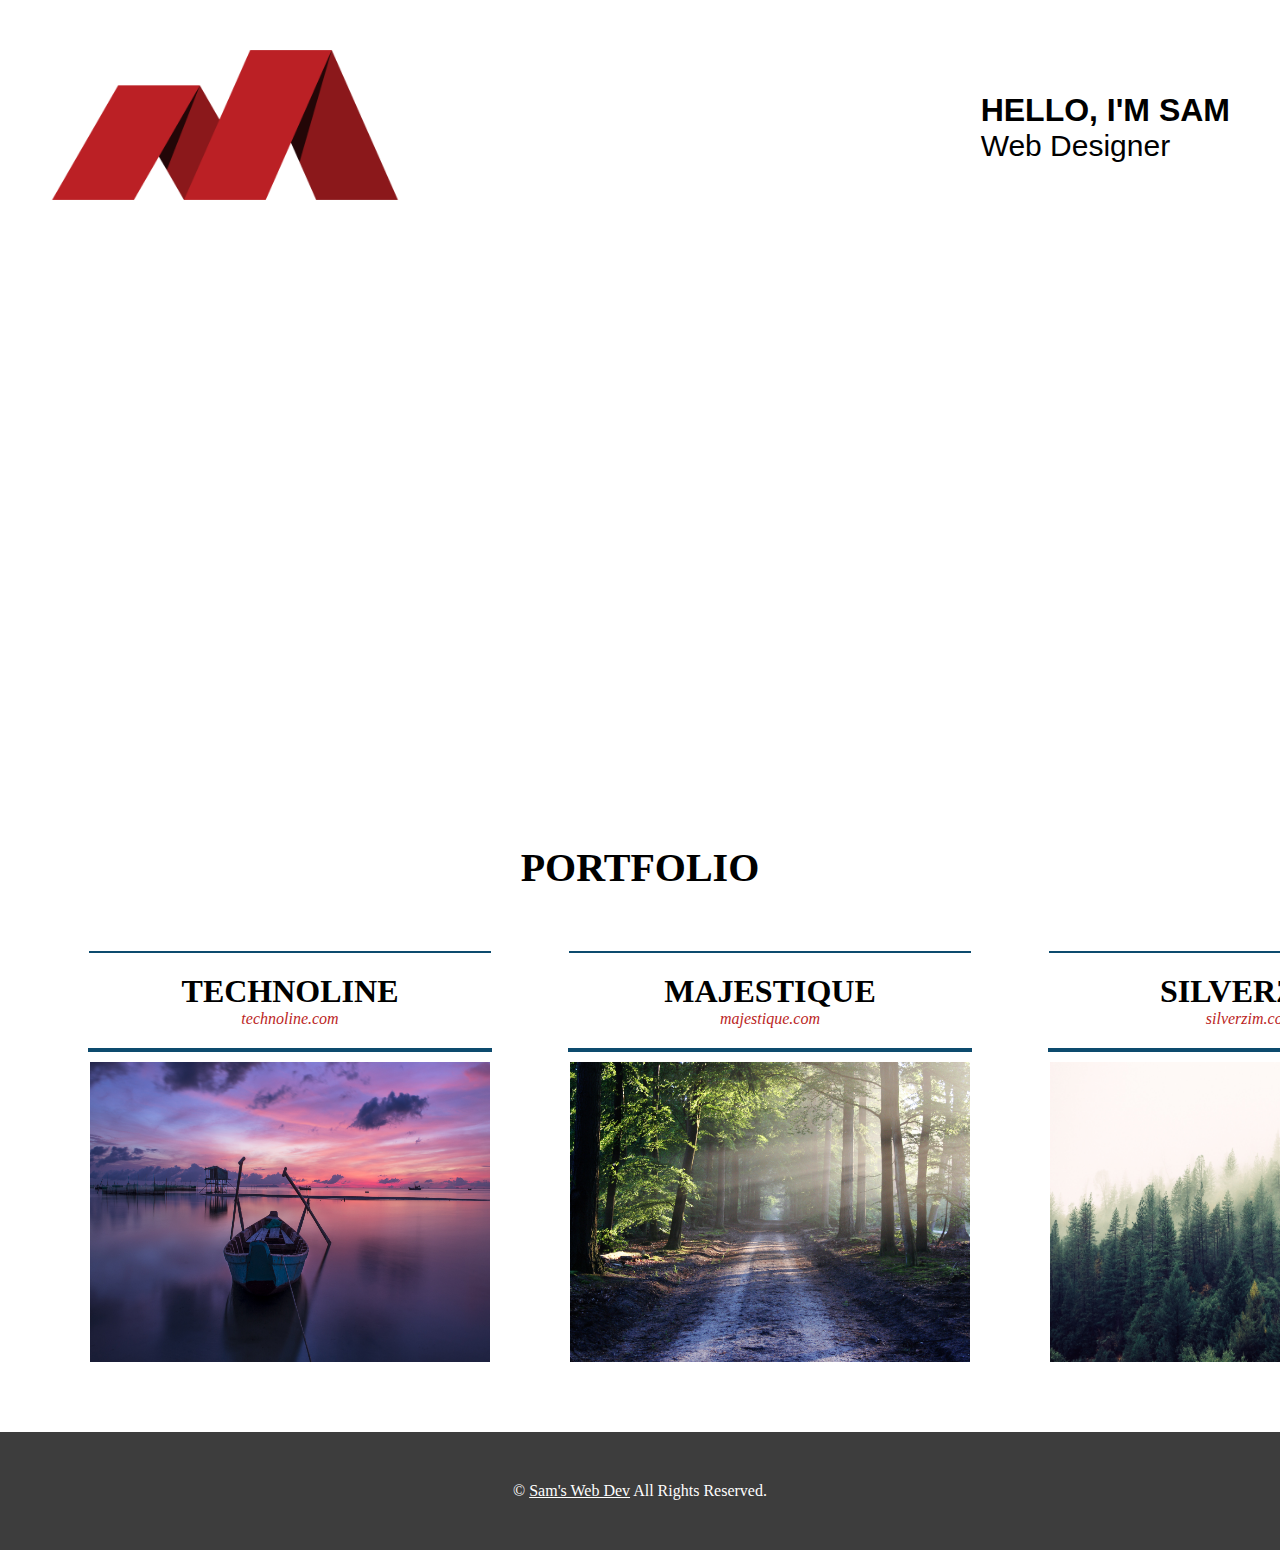
==== index.html @ 58cf94ca "Maxx potential mockup website" ====
<!DOCTYPE html>
<html lang="en">

<head>
    <meta charset="UTF-8">
    <meta name="viewport" content="width=device-width, initial-scale=1.0">
    <link rel="stylesheet" href="style.css">
    <title>Maxx's Mockup Website</title>
</head>

<body>
    <header class="header">
        <div class="logo">
            <img src="images/Company-Logo.png" alt="logo">
        </div>
        <div class="devInfo">
            <h1>HELLO, I'M SAM</h1>
            <p>Web Designer</p>
        </div>
    </header>
    <section class="hero"></section>
    <section class="main-section">
        <h1 class="title">PORTFOLIO</h1>
        <div class="main">
            <div class="options">
                <div class="lineOne"></div>
                <div class="options-text">
                    <h1>TECHNOLINE</h1>
                    <a href="#">technoline.com</a>
                </div>
                <div class="lineTwo"></div>
                <img src="images/photo1.jpg" alt="photo1">
            </div>
            <div class="options">
                <div class="lineOne"></div>
                <div class="options-text">
                    <h1>MAJESTIQUE</h1>
                    <a href="#">majestique.com</a>
                </div>
                <div class="lineTwo"></div>
                <img src="images/photo2.jpg" alt="photo1">
            </div>
            <div class="options">
                <div class="lineOne"></div>
                <div class="options-text">
                    <h1>SILVERZIM</h1>
                    <a href="#">silverzim.com</a>
                </div>
                <div class="lineTwo"></div>
                <img src="images/photo3.jpeg" alt="photo1">
            </div>
    </section>
    <footer class="footer">
        <p>&#169 <a href="#">Sam's Web Dev</a> All Rights Reserved.</p>
    </footer>
    </div>
</body>

</html>
---- style.css ----
* {
    padding: 0;
    margin: 0;
}

.container {
    padding: 50px;
}

.header {
    display: flex;
    justify-content: space-between;
    align-items: center;
    padding: 50px;
}

.devInfo {
    font-family: Arial, Helvetica, sans-serif;
}

.devInfo p {
    font-size: 30px;
}

.logo img {
    width: 350px;
    height: 150px;
}

.hero {
    background: url("images/hero1.jpg") center center/cover;
    height: 500px;
    width: 100vw;
}

.main-section {
    padding: 50px;
}

.title{
    text-align: center;
    padding: 40px;
    font-size: 40px;
}

.main {
    display: flex;
}

.options {
    display: flex;
    flex-direction: column;
    align-items: center;
    margin: 0px 20px;
    padding: 20px;
}

.lineOne {
    background-color: #0D4B6E;
    padding: 1px;
    width: 100%;
}
.lineTwo {
    background-color: #0D4B6E;
    padding: 2px;
    width: 100%;
    margin-bottom: 10px;
}

.options-text {
    text-align: center;
    padding: 20px;
}
.options-text a {
    text-decoration: none; 
    color: #BB1F25;
    font-style: italic;
}

.options img {
    width: 400px;
    height: 300px;
}

.footer {
    background-color: #3D3D3D;
    color: #fff;
    text-align: center;
    font-size: 16px;
    padding: 50px;
}
.footer a {
    text-decoration: underline;
    color: #fff;
}
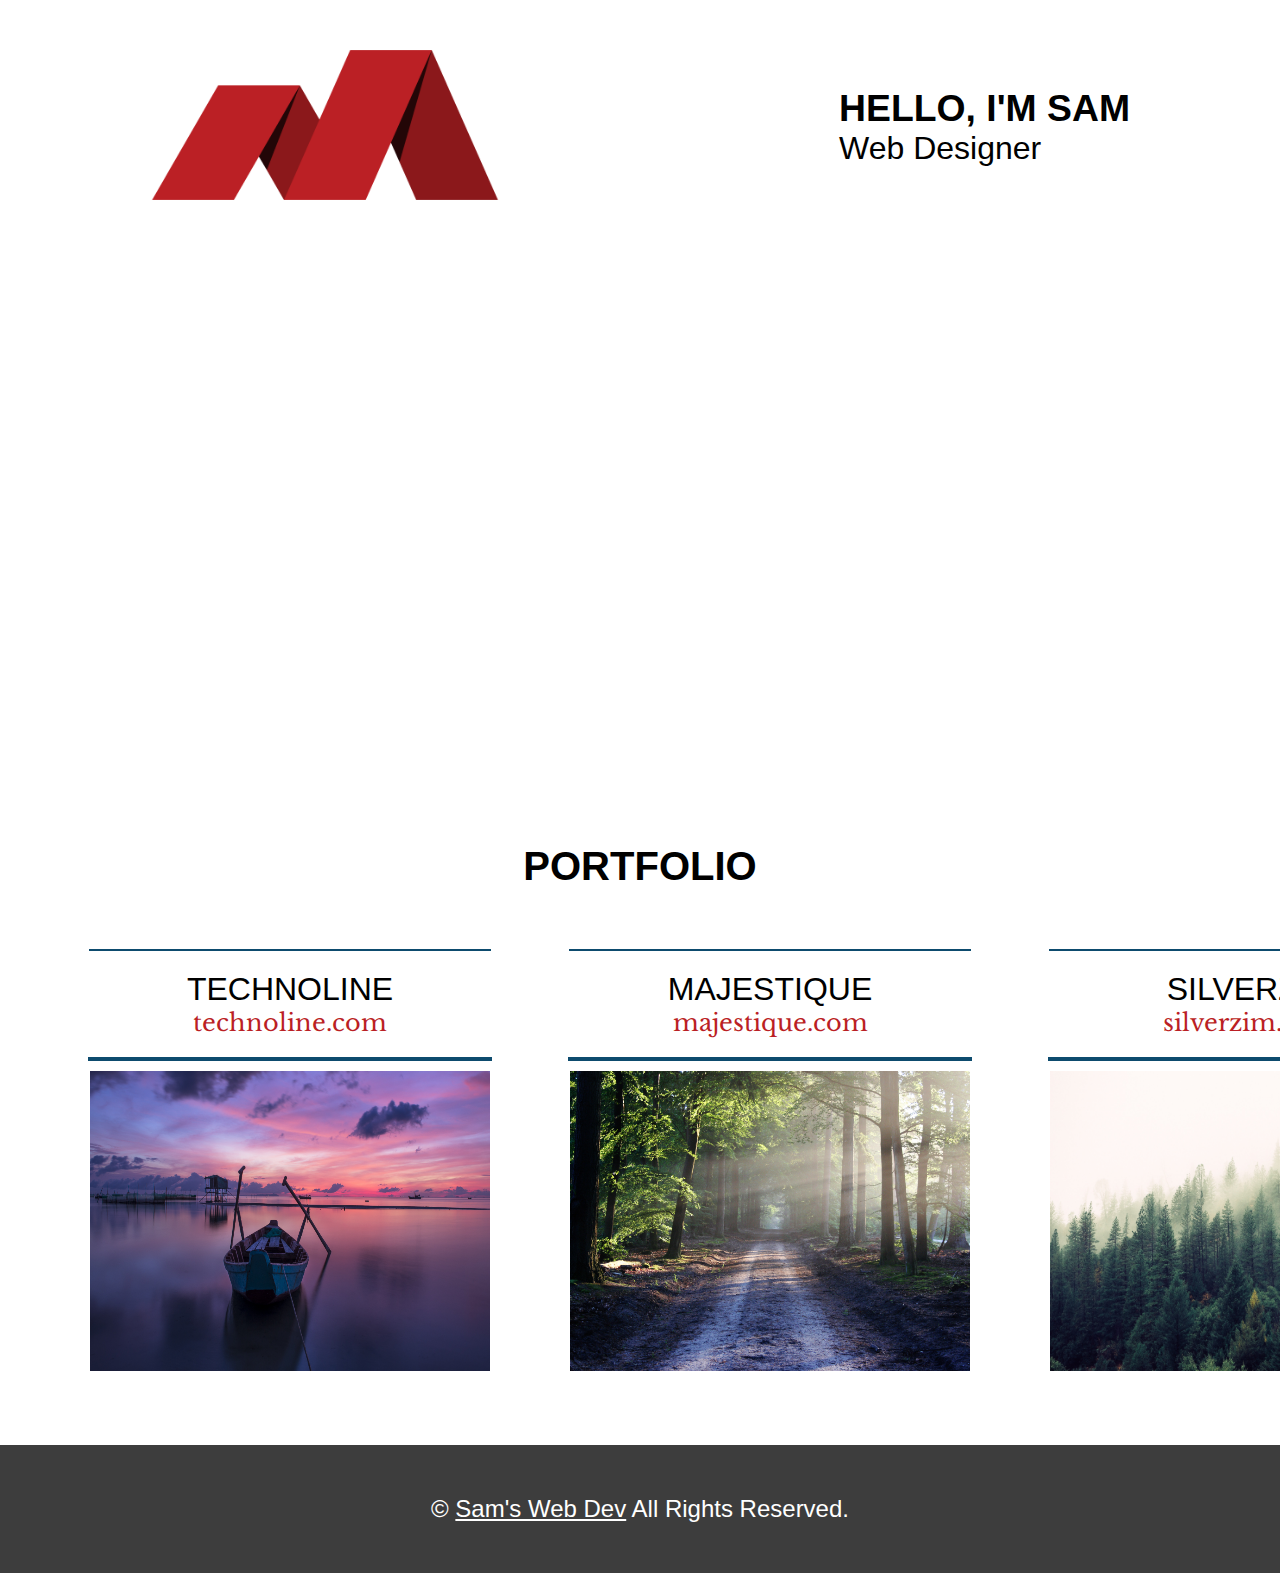
==== commit e2fd9d4a: "Adding correct font sizes and family" ====
--- a/index.html
+++ b/index.html
@@ -4,6 +4,8 @@
 <head>
     <meta charset="UTF-8">
     <meta name="viewport" content="width=device-width, initial-scale=1.0">
+    <link rel="preconnect" href="https://fonts.gstatic.com">
+    <link href="https://fonts.googleapis.com/css2?family=Libre+Baskerville:ital@1&display=swap" rel="stylesheet">
     <link rel="stylesheet" href="style.css">
     <title>Maxx's Mockup Website</title>
 </head>
@@ -11,10 +13,10 @@
 <body>
     <header class="header">
         <div class="logo">
-            <img src="images/Company-Logo.png" alt="logo">
+            <a href="https://maxxpotential.com/" target="blank"><img src="images/Company-Logo.png" alt="logo"></a>
         </div>
         <div class="devInfo">
-            <h1>HELLO, I'M SAM</h1>
+            <p>HELLO, I'M SAM</p>
             <p>Web Designer</p>
         </div>
     </header>
@@ -25,29 +27,29 @@
             <div class="options">
                 <div class="lineOne"></div>
                 <div class="options-text">
-                    <h1>TECHNOLINE</h1>
+                    <p>TECHNOLINE</p>
                     <a href="#">technoline.com</a>
                 </div>
                 <div class="lineTwo"></div>
-                <img src="images/photo1.jpg" alt="photo1">
+                <a href="#"><img src="images/photo1.jpg" alt="photo1"></a>
             </div>
             <div class="options">
                 <div class="lineOne"></div>
                 <div class="options-text">
-                    <h1>MAJESTIQUE</h1>
+                    <p>MAJESTIQUE</p>
                     <a href="#">majestique.com</a>
                 </div>
                 <div class="lineTwo"></div>
-                <img src="images/photo2.jpg" alt="photo1">
+                <a href="#"><img src="images/photo2.jpg" alt="photo1"></a>
             </div>
             <div class="options">
                 <div class="lineOne"></div>
                 <div class="options-text">
-                    <h1>SILVERZIM</h1>
+                    <p>SILVERZIM</p>
                     <a href="#">silverzim.com</a>
                 </div>
                 <div class="lineTwo"></div>
-                <img src="images/photo3.jpeg" alt="photo1">
+                <a href="#"><img src="images/photo3.jpeg" alt="photo1"></a>
             </div>
     </section>
     <footer class="footer">
--- a/style.css
+++ b/style.css
@@ -11,15 +11,18 @@
     display: flex;
     justify-content: space-between;
     align-items: center;
-    padding: 50px;
+    padding: 50px 150px;
 }
 
-.devInfo {
-    font-family: Arial, Helvetica, sans-serif;
+.devInfo p:first-child{
+    font-family: "Helvetica Neue Bold", Helvetica, sans-serif;
+    font-weight: bold;
+    font-size: 28pt;
 }
 
 .devInfo p {
-    font-size: 30px;
+    font-family: "Helvetica Neue light", Helvetica, sans-serif;
+    font-size: 24pt;
 }
 
 .logo img {
@@ -38,7 +41,9 @@
 }
 
 .title{
+    font-family: "Helvetica Neue Bold", Helvetica, sans-serif;
     text-align: center;
+    font-size: 28pt;
     padding: 40px;
     font-size: 40px;
 }
@@ -71,10 +76,17 @@
     text-align: center;
     padding: 20px;
 }
+
+.options-text p {
+    font-family: "Helvetica Neue light", Helvetica, sans-serif;
+    font-size: 24pt;
+}
+
 .options-text a {
+    font-family: 'Libre Baskerville', serif;   
+    font-size: 18pt; 
     text-decoration: none; 
     color: #BB1F25;
-    font-style: italic;
 }
 
 .options img {
@@ -83,10 +95,11 @@
 }
 
 .footer {
+    font-family: "Helvetica Neue light", Helvetica, sans-serif;
     background-color: #3D3D3D;
     color: #fff;
     text-align: center;
-    font-size: 16px;
+    font-size: 18pt;
     padding: 50px;
 }
 .footer a {
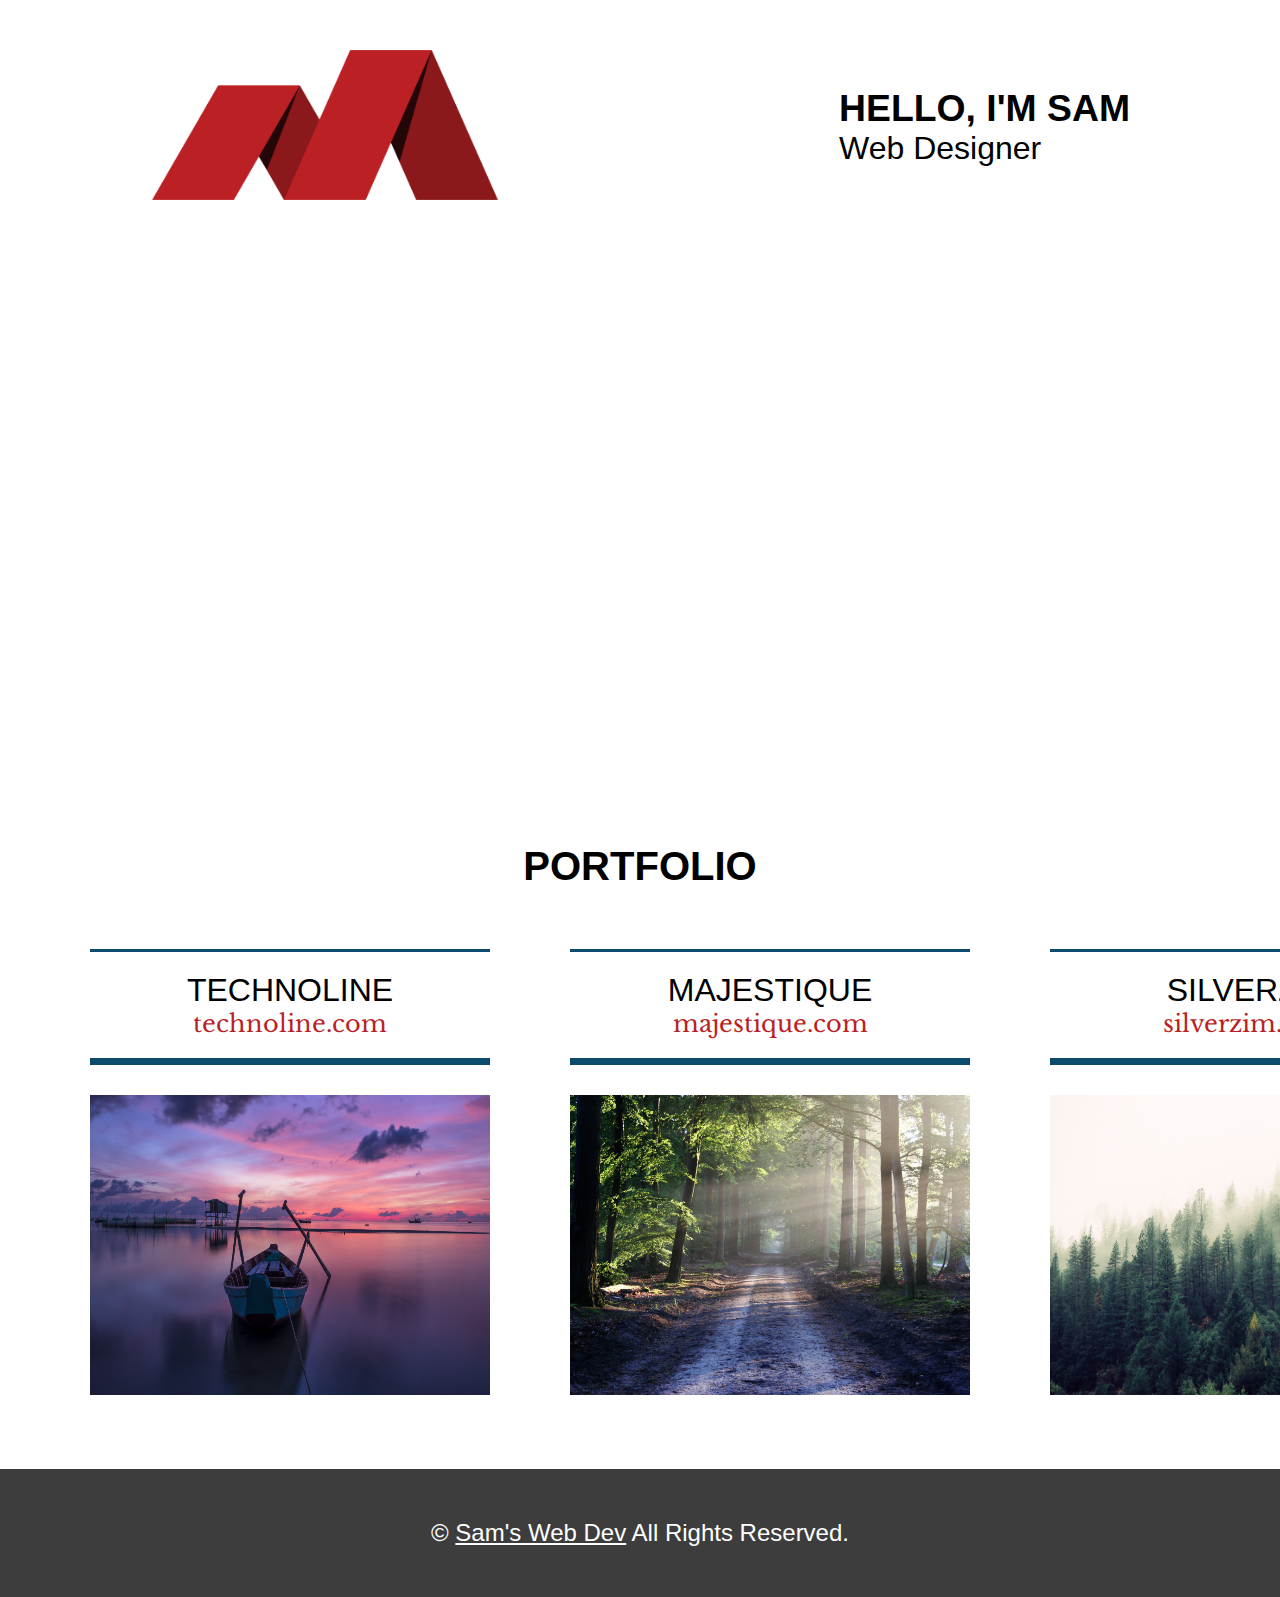
==== commit cfb21912: "Adding comments and documentation" ====
--- a/index.html
+++ b/index.html
@@ -11,7 +11,9 @@
 </head>
 
 <body>
+    <!-- This is where the logo and the dev info wil go -->
     <header class="header">
+        <!-- We can use flex to display the logo and the info on the same row -->
         <div class="logo">
             <a href="https://maxxpotential.com/" target="blank"><img src="images/Company-Logo.png" alt="logo"></a>
         </div>
@@ -20,16 +22,22 @@
             <p>Web Designer</p>
         </div>
     </header>
+    <!-- This is where the picture will go. I will add a background picture in the css file. -->
     <section class="hero"></section>
+    <!-- This is where the portfolio projects will go... -->
     <section class="main-section">
+        <!-- The H1 is just the title -->
         <h1 class="title">PORTFOLIO</h1>
+        <!-- All the projects will go inside this div. We will use display flex to float them in a row -->
         <div class="main">
             <div class="options">
+                <!-- the top horizontal line. I am adding a width, height and a background color to this div. -->
                 <div class="lineOne"></div>
                 <div class="options-text">
                     <p>TECHNOLINE</p>
                     <a href="#">technoline.com</a>
                 </div>
+                <!-- Smae as above, only higher height. -->
                 <div class="lineTwo"></div>
                 <a href="#"><img src="images/photo1.jpg" alt="photo1"></a>
             </div>
@@ -52,6 +60,7 @@
                 <a href="#"><img src="images/photo3.jpeg" alt="photo1"></a>
             </div>
     </section>
+    <!-- Footer -->
     <footer class="footer">
         <p>&#169 <a href="#">Sam's Web Dev</a> All Rights Reserved.</p>
     </footer>
--- a/style.css
+++ b/style.css
@@ -1,11 +1,11 @@
+
+/* Erasing all pre-set css */
 * {
     padding: 0;
     margin: 0;
 }
 
-.container {
-    padding: 50px;
-}
+/* ------ Header ------- */
 
 .header {
     display: flex;
@@ -13,7 +13,7 @@
     align-items: center;
     padding: 50px 150px;
 }
-
+/* Targeting the first <p> tag in this div */
 .devInfo p:first-child{
     font-family: "Helvetica Neue Bold", Helvetica, sans-serif;
     font-weight: bold;
@@ -30,11 +30,15 @@
     height: 150px;
 }
 
+/*  ------- Picture banner --------- */
+
 .hero {
     background: url("images/hero1.jpg") center center/cover;
     height: 500px;
     width: 100vw;
 }
+
+/*  ------- main-section ------------ */
 
 .main-section {
     padding: 50px;
@@ -48,6 +52,7 @@
     font-size: 40px;
 }
 
+/* Displaying the projects in a row. */
 .main {
     display: flex;
 }
@@ -60,16 +65,19 @@
     padding: 20px;
 }
 
+/* Top horizontal line. */
 .lineOne {
     background-color: #0D4B6E;
-    padding: 1px;
+    height: 3px;
     width: 100%;
 }
+
+/* Bottom horizontal line. */
 .lineTwo {
     background-color: #0D4B6E;
-    padding: 2px;
+    height: 7px;
     width: 100%;
-    margin-bottom: 10px;
+    margin-bottom: 30px;
 }
 
 .options-text {
@@ -94,6 +102,7 @@
     height: 300px;
 }
 
+/* -------- Footer -------- */
 .footer {
     font-family: "Helvetica Neue light", Helvetica, sans-serif;
     background-color: #3D3D3D;
@@ -103,6 +112,7 @@
     padding: 50px;
 }
 .footer a {
+    font-family: "Helvetica Neue light", Helvetica, sans-serif;
     text-decoration: underline;
     color: #fff;
 }